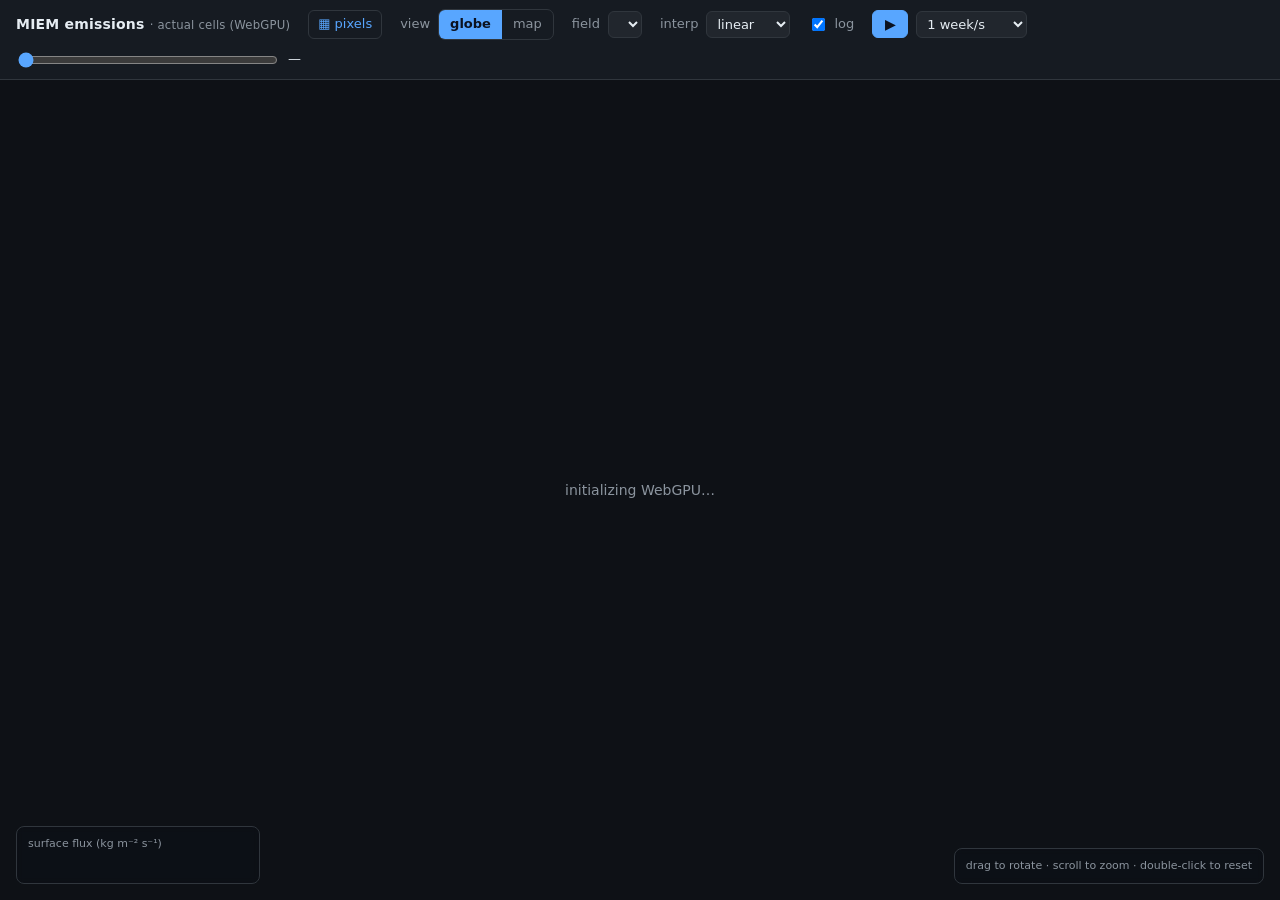
==== viz/cells.html @ 53f6c743 "viz: per-field legend, WebGPU actual-cells renderer (globe + 2D map) Builds on the initial visualize" ====
<!doctype html>
<!--
  Copyright (C) 2026 University Corporation for Atmospheric Research
  SPDX-License-Identifier: Apache-2.0

  MIEM emissions visualizer -- "actual cells" view. A WebGPU renderer for the
  true MPAS Voronoi cells (reconstructed by make_mesh_geometry.py) with a
  projection toggle: a rotatable 3D globe or a 2D equirectangular map. Either way
  the per-cell flux per frame comes from the same real miem::Emissions::Run
  pipeline compiled to WASM (miem_wasm.js); it lands in a GPU storage buffer and
  one WGSL shader pair colors every cell polygon. The point-splat view in
  index.html is unchanged -- this is a second, complementary renderer.

  Needs a WebGPU browser (Chrome/Edge, Safari 18+, recent Firefox). Serve viz/
  over HTTP and open http://localhost:8000/cells.html
-->
<html lang="en">
<head>
  <meta charset="utf-8" />
  <meta name="viewport" content="width=device-width, initial-scale=1" />
  <title>MIEM emissions — actual cells (WebGPU)</title>
  <style>
    :root { --bg:#0e1116; --panel:#161b22; --ink:#e6edf3; --muted:#8b949e; --accent:#58a6ff; --line:#30363d; }
    * { box-sizing: border-box; }
    html, body { margin:0; height:100%; background:var(--bg); color:var(--ink);
      font:13px/1.45 ui-sans-serif, system-ui, -apple-system, Segoe UI, Roboto, sans-serif; }
    #app { display:flex; flex-direction:column; height:100vh; }
    header { display:flex; flex-wrap:wrap; align-items:center; gap:10px 18px;
      padding:9px 16px; background:var(--panel); border-bottom:1px solid var(--line); }
    header h1 { font-size:14px; font-weight:600; margin:0; letter-spacing:.2px; white-space:nowrap; }
    header h1 small { color:var(--muted); font-weight:400; }
    .group { display:flex; align-items:center; gap:8px; }
    .lbl { color:var(--muted); }
    a.viewlink { color:var(--accent); text-decoration:none; border:1px solid var(--line); border-radius:6px; padding:4px 9px; }
    a.viewlink:hover { background:#21262d; }
    .seg { display:inline-flex; border:1px solid var(--line); border-radius:7px; overflow:hidden; }
    .seg button { background:transparent; color:var(--muted); border:0; padding:5px 11px; cursor:pointer; font:inherit; }
    .seg button.on { background:var(--accent); color:#0b1220; font-weight:600; }
    label.chk { color:var(--muted); display:flex; align-items:center; gap:6px; cursor:pointer; }
    button.tbtn { background:#21262d; color:var(--ink); border:1px solid var(--line); border-radius:6px;
      width:30px; height:28px; cursor:pointer; font-size:13px; line-height:1; }
    button.tbtn.play { width:36px; background:var(--accent); color:#0b1220; border-color:var(--accent); font-weight:700; }
    select { background:#21262d; color:var(--ink); border:1px solid var(--line); border-radius:6px; padding:4px 6px; font:inherit; }
    input[type=range] { width:260px; accent-color:var(--accent); vertical-align:middle; }
    .time { min-width:178px; color:var(--ink); font-variant-numeric:tabular-nums; }
    #stage { position:relative; flex:1; min-height:0; }
    canvas#view { position:absolute; inset:0; width:100%; height:100%; display:block; cursor:grab; }
    canvas#view.drag { cursor:grabbing; }
    .panel { position:absolute; background:rgba(13,17,23,.82); border:1px solid var(--line);
      border-radius:8px; padding:9px 11px; backdrop-filter:blur(3px); }
    #legend { left:16px; bottom:16px; }
    #legend .bar { width:220px; height:12px; border-radius:3px; margin:6px 0 4px; }
    #legend .ticks { display:flex; justify-content:space-between; color:var(--muted); font-size:11px; font-variant-numeric:tabular-nums; }
    #legend .cap { color:var(--muted); font-size:11px; }
    #hint { right:16px; bottom:16px; color:var(--muted); font-size:11px; }
    #status { position:absolute; inset:0; display:flex; align-items:center; justify-content:center;
      text-align:center; color:var(--muted); font-size:14px; padding:24px; }
    #status a { color:var(--accent); }
  </style>
</head>
<body>
  <div id="app">
    <header>
      <h1>MIEM emissions <small>· actual cells (WebGPU)</small></h1>
      <a class="viewlink" href="./index.html" title="the equirectangular pixel-splat view">▦ pixels</a>
      <div class="group">
        <span class="lbl">view</span>
        <div class="seg" id="proj">
          <button data-p="0" class="on">globe</button>
          <button data-p="1">map</button>
        </div>
      </div>
      <div class="group">
        <span class="lbl">field</span>
        <select id="field" title="inventory sector or MIEM SpeciesMap output"></select>
      </div>
      <div class="group">
        <span class="lbl">interp</span>
        <select id="mode" title="MIEM TemporalInterpolation mode">
          <option value="0" selected>linear</option>
          <option value="1">nearest</option>
          <option value="2">held</option>
        </select>
      </div>
      <label class="chk"><input type="checkbox" id="log" checked /> log</label>
      <div class="group">
        <button class="tbtn play" id="play" title="play / pause">▶</button>
        <select id="speed" title="playback speed">
          <option value="24">1 day/s</option>
          <option value="168" selected>1 week/s</option>
          <option value="720">~1 month/s</option>
        </select>
      </div>
      <div class="group">
        <input type="range" id="time" min="0" max="0" value="0" step="1" />
        <span class="time" id="timelabel">—</span>
      </div>
    </header>
    <div id="stage">
      <canvas id="view"></canvas>
      <div class="panel" id="legend">
        <div class="cap" id="legcap">surface flux (kg m⁻² s⁻¹)</div>
        <div class="bar" id="legbar"></div>
        <div class="ticks"><span id="legmin"></span><span id="legmax"></span></div>
      </div>
      <div class="panel" id="hint">drag to rotate · scroll to zoom · double-click to reset</div>
      <div id="status">initializing WebGPU…</div>
    </div>
  </div>

  <script type="module">
    import * as zarr from "https://esm.sh/zarrita@0.4.0";
    import createMiem from "./miem_wasm.js";

    const VIRIDIS = [[68,1,84],[72,33,115],[67,62,133],[56,88,140],[45,112,142],[37,133,142],
      [30,155,138],[42,176,127],[82,197,105],[134,213,73],[194,223,35],[253,231,37]];
    const cssGradient = () => "linear-gradient(90deg," +
      VIRIDIS.map((c,i)=>`rgb(${c[0]},${c[1]},${c[2]}) ${(100*i/(VIRIDIS.length-1)).toFixed(0)}%`).join(",") + ")";
    const supers = (n) => String(n).replace(/-/,"⁻").replace(/[0-9]/g, d => "⁰¹²³⁴⁵⁶⁷⁸⁹"[d]);
    const fmtExp = (lv) => { const e = Math.floor(lv); return `${Math.pow(10, lv-e).toFixed(1)}×10${supers(e)}`; };
    const fmtTime = (t) => new Date(t*1000).toISOString().slice(0,13).replace("T"," ") + ":00 UTC";

    const SECTOR_LABELS = {
      awb: "ag. waste burning", ene: "power generation", fef: "fugitives",
      ind: "industry", ref: "refineries/transform", res: "residential",
      com: "commercial", shp: "shipping", swd: "solid waste",
      tnr: "off-road transport", tro: "road transport",
    };
    const sectorCode = (name) => name.includes("_anth_") ? name.split("_anth_").pop() : name.split("_").pop();

    const status = document.getElementById("status");
    const fail = (msg) => { status.style.display = "flex"; status.innerHTML = msg; throw new Error("init"); };

    // ---- tiny column-major mat4 helpers (WebGPU clip: z in [0,1], y up) ------
    const mul = (a, b) => {
      const o = new Float32Array(16);
      for (let c = 0; c < 4; c++) for (let r = 0; r < 4; r++) {
        let s = 0; for (let k = 0; k < 4; k++) s += a[k*4+r] * b[c*4+k];
        o[c*4+r] = s;
      }
      return o;
    };
    const perspective = (fovy, aspect, near, far) => {
      const f = 1/Math.tan(fovy/2), nf = 1/(near-far);
      return new Float32Array([f/aspect,0,0,0, 0,f,0,0, 0,0,far*nf,-1, 0,0,near*far*nf,0]);
    };
    const translate = (x,y,z) => new Float32Array([1,0,0,0, 0,1,0,0, 0,0,1,0, x,y,z,1]);
    const rotX = (a) => { const c=Math.cos(a),s=Math.sin(a); return new Float32Array([1,0,0,0, 0,c,s,0, 0,-s,c,0, 0,0,0,1]); };
    const rotY = (a) => { const c=Math.cos(a),s=Math.sin(a); return new Float32Array([c,0,-s,0, 0,1,0,0, s,0,c,0, 0,0,0,1]); };

    // ---- shaders -------------------------------------------------------------
    // One module: cell triangles (vs/fs) + graticule lines (vsLine/fsLine). The
    // projection (globe vs flat map) is a uniform branch shared by both.
    const WGSL = `
      struct Uniforms {
        mvp : mat4x4<f32>,
        rot : mat4x4<f32>,
        vmin : f32, vmax : f32, useLog : f32, projMode : f32,
        cLon : f32, cLat : f32, zoom : f32, aspect : f32,
      };
      @group(0) @binding(0) var<uniform> U : Uniforms;
      @group(0) @binding(1) var<storage, read> values : array<f32>;
      @group(0) @binding(2) var<uniform> viridis : array<vec4<f32>, 12>;

      fn project(p3 : vec3<f32>, p2 : vec2<f32>, inst : u32, flatZ : f32) -> vec4<f32> {
        if (U.projMode < 0.5) { return U.mvp * vec4<f32>(p3, 1.0); }
        let lon = p2.x + (f32(inst) - 1.0) * 360.0;          // instanced ±360 wrap
        let x = (lon - U.cLon) / 180.0 * U.zoom;
        let y = (p2.y - U.cLat) / 180.0 * U.zoom * U.aspect;
        return vec4<f32>(x, y, flatZ, 1.0);
      }

      struct VSOut {
        @builtin(position) clip : vec4<f32>,
        @location(0) @interpolate(flat) t : f32,
        @location(1) shade : f32,
      };

      @vertex
      fn vs(@location(0) p3 : vec3<f32>, @location(1) cell : u32,
            @location(2) p2 : vec2<f32>, @builtin(instance_index) inst : u32) -> VSOut {
        var out : VSOut;
        out.clip = project(p3, p2, inst, 0.5);
        let v = values[cell];
        var t : f32 = -1.0;
        if (v > 0.0) {
          let s = (log(v) / log(10.0) - U.vmin) / max(U.vmax - U.vmin, 1e-6);
          let lin = v / pow(10.0, U.vmax);
          t = clamp(select(lin, s, U.useLog > 0.5), 0.0, 1.0);
        }
        out.t = t;
        if (U.projMode < 0.5) {
          let n = (U.rot * vec4<f32>(p3, 0.0)).xyz;          // camera-lit globe
          out.shade = clamp(n.z * 0.85 + 0.2, 0.18, 1.0);
        } else { out.shade = 1.0; }
        return out;
      }

      fn ramp(t : f32) -> vec3<f32> {
        let x = clamp(t, 0.0, 1.0) * 11.0;
        let i = i32(floor(x));
        return mix(viridis[i].rgb, viridis[min(i + 1, 11)].rgb, x - floor(x));
      }

      @fragment
      fn fs(in : VSOut) -> @location(0) vec4<f32> {
        var col : vec3<f32>;
        if (in.t < 0.0) { col = vec3<f32>(0.07, 0.12, 0.20); } else { col = ramp(in.t); }
        return vec4<f32>(col * in.shade, 1.0);
      }

      @vertex
      fn vsLine(@location(0) p3 : vec3<f32>, @location(1) p2 : vec2<f32>,
                @builtin(instance_index) inst : u32) -> @builtin(position) vec4<f32> {
        return project(p3, p2, inst, 0.4);                   // graticule slightly in front
      }
      @fragment
      fn fsLine() -> @location(0) vec4<f32> { return vec4<f32>(0.55, 0.66, 0.82, 0.35); }
    `;

    // ---- state ---------------------------------------------------------------
    let device, ctx, format, bgl, layout, pCellsGlobe, pCellsFlat, pLines, bind, depthTex;
    let uBuf, vBuf, viridisBuf, posBuf, xyBuf, cellBuf, idxBuf, idxCount, gp3Buf, gp2Buf, gCount;
    let Module, NC, NT, NSEC, epochs, attrs, vmin, vmax, mode = 0, proj = 0;
    let sectors = [], sectorTotals = [], FIELDS = [], sel = { mask:0, scale:1 };
    let T0, T1, t = 0;
    const uData = new Float32Array(40);        // mvp(16) rot(16) vmin vmax useLog projMode cLon cLat zoom aspect
    const GLOBE0 = { yaw: 2.1, pitch: -0.35, dist: 2.9 };
    const FLAT0 = { lon: 0, lat: 0, zoom: 1 };
    let globe = { ...GLOBE0 }, flat = { ...FLAT0 }, dpr = 1, cw = 0, ch = 0;

    async function initGPU() {
      if (!navigator.gpu) fail('This view needs <b>WebGPU</b>.<br>Open in Chrome/Edge, Safari 18+, or recent Firefox — ' +
        'or use the <a href="./index.html">pixel-splat view</a>, which runs anywhere.');
      const adapter = await navigator.gpu.requestAdapter();
      if (!adapter) fail('No WebGPU adapter. Try the <a href="./index.html">pixel-splat view</a>.');
      device = await adapter.requestDevice();
      const canvas = document.getElementById("view");
      ctx = canvas.getContext("webgpu");
      format = navigator.gpu.getPreferredCanvasFormat();
      ctx.configure({ device, format, alphaMode: "opaque" });
    }

    function mkBuf(arr, usage) {
      const b = device.createBuffer({ size: arr.byteLength, usage: usage | GPUBufferUsage.COPY_DST });
      device.queue.writeBuffer(b, 0, arr);
      return b;
    }

    function buildGraticule() {
      const p3 = [], p2 = [], R = 1.004, D2R = Math.PI/180;
      const seg = (lo1,la1,lo2,la2) => {
        for (const [lo,la] of [[lo1,la1],[lo2,la2]]) {
          const cl = Math.cos(la*D2R);
          p3.push(R*cl*Math.cos(lo*D2R), R*cl*Math.sin(lo*D2R), R*Math.sin(la*D2R));
          p2.push(lo, la);
        }
      };
      for (let lo=-180; lo<180; lo+=30) for (let la=-88; la<88; la+=2) seg(lo,la,lo,la+2);   // meridians
      for (let la=-60; la<=60; la+=30) for (let lo=-180; lo<180; lo+=2) seg(lo,la,lo+2,la);  // parallels
      return { p3: new Float32Array(p3), p2: new Float32Array(p2), n: p2.length/2 };
    }

    async function loadData() {
      const gstore = new zarr.FetchStore(new URL("./data/mesh_geometry.zarr", location.href));
      const G = await zarr.open(gstore, { kind: "group" });
      const garr = (n) => zarr.open(G.resolve(n), { kind: "array" }).then(a => zarr.get(a));
      posBuf  = mkBuf((await garr("positions")).data,    GPUBufferUsage.VERTEX);
      xyBuf   = mkBuf((await garr("positions_xy")).data, GPUBufferUsage.VERTEX);
      cellBuf = mkBuf((await garr("cell_index")).data,   GPUBufferUsage.VERTEX);
      const indices = (await garr("indices")).data;
      idxBuf  = mkBuf(indices, GPUBufferUsage.INDEX);
      idxCount = indices.length;

      const grat = buildGraticule();
      gp3Buf = mkBuf(grat.p3, GPUBufferUsage.VERTEX);
      gp2Buf = mkBuf(grat.p2, GPUBufferUsage.VERTEX);
      gCount = grat.n;

      const estore = new zarr.FetchStore(new URL("./data/emissions.zarr", location.href));
      const E = await zarr.open(estore, { kind: "group" });
      attrs = E.attrs;
      NC = attrs.n_cells; NT = attrs.n_time; NSEC = attrs.n_sectors;
      vmin = attrs.log_vmin; vmax = attrs.log_vmax;
      sectors = attrs.sectors; sectorTotals = attrs.sector_totals;
      const earr = (n) => zarr.open(E.resolve(n), { kind: "array" }).then(a => zarr.get(a));
      epochs = Array.from((await earr("epochs")).data);
      const ss = (await earr("sector_slices")).data;

      Module = await createMiem();
      const epPtr = Module._malloc(NT * 8);
      Module.HEAPF64.set(Float64Array.from(epochs), epPtr / 8);
      Module._miem_load_times(NC, NT, NSEC, epPtr);
      Module._free(epPtr);
      const per = NT * NC;
      for (let i = 0; i < NSEC; i++) {
        const ptr = Module._malloc(per * 8);
        Module.HEAPF64.set(Float64Array.from(ss.subarray(i * per, (i + 1) * per)), ptr / 8);
        Module._miem_load_sector(i, ptr);
        Module._free(ptr);
      }

      const allMask = (1 << NSEC) - 1, MS = attrs.mech_species;
      FIELDS = [
        { label: `${MS} — Σ all sectors (MIEM aggregate)`, mask: allMask, scale: 1 },
        { label: `${MS} hydrophobic — split 0.8·Σ`, mask: allMask, scale: 0.8 },
        { label: `${MS} hydrophilic — split 0.2·Σ`, mask: allMask, scale: 0.2 },
        ...sectors.map((s, i) => {
          const code = sectorCode(s);
          return { label: `sector: ${SECTOR_LABELS[code] || code} (${code})`, mask: 1 << i, scale: 1 };
        }),
      ];
      document.getElementById("field").innerHTML =
        FIELDS.map((f, i) => `<option value="${i}">${f.label}</option>`).join("");
      sel = FIELDS[0];
      Module._miem_build(mode, sel.mask, sel.scale);

      vBuf = device.createBuffer({ size: NC * 4, usage: GPUBufferUsage.STORAGE | GPUBufferUsage.COPY_DST });

      T0 = epochs[0]; T1 = epochs[NT - 1]; t = T0;
      document.getElementById("time").max = Math.round((T1 - T0) / 3600);
      document.getElementById("legbar").style.background = cssGradient();
    }

    function buildPipelines() {
      const mod = device.createShaderModule({ code: WGSL });
      bgl = device.createBindGroupLayout({ entries: [
        { binding: 0, visibility: GPUShaderStage.VERTEX | GPUShaderStage.FRAGMENT, buffer: { type: "uniform" } },
        { binding: 1, visibility: GPUShaderStage.VERTEX, buffer: { type: "read-only-storage" } },
        { binding: 2, visibility: GPUShaderStage.FRAGMENT, buffer: { type: "uniform" } },
      ]});
      layout = device.createPipelineLayout({ bindGroupLayouts: [bgl] });

      const cellBuffers = [
        { arrayStride: 12, attributes: [{ shaderLocation: 0, offset: 0, format: "float32x3" }] },
        { arrayStride: 4,  attributes: [{ shaderLocation: 1, offset: 0, format: "uint32" }] },
        { arrayStride: 8,  attributes: [{ shaderLocation: 2, offset: 0, format: "float32x2" }] },
      ];
      const cellPipe = (depth) => device.createRenderPipeline({
        layout,
        vertex: { module: mod, entryPoint: "vs", buffers: cellBuffers },
        fragment: { module: mod, entryPoint: "fs", targets: [{ format }] },
        primitive: { topology: "triangle-list", cullMode: "none" },
        depthStencil: { format: "depth24plus", ...depth },
      });
      pCellsGlobe = cellPipe({ depthWriteEnabled: true,  depthCompare: "less" });
      pCellsFlat  = cellPipe({ depthWriteEnabled: false, depthCompare: "always" });

      pLines = device.createRenderPipeline({
        layout,
        vertex: { module: mod, entryPoint: "vsLine", buffers: [
          { arrayStride: 12, attributes: [{ shaderLocation: 0, offset: 0, format: "float32x3" }] },
          { arrayStride: 8,  attributes: [{ shaderLocation: 1, offset: 0, format: "float32x2" }] },
        ]},
        fragment: { module: mod, entryPoint: "fsLine", targets: [{ format, blend: {
          color: { srcFactor: "src-alpha", dstFactor: "one-minus-src-alpha", operation: "add" },
          alpha: { srcFactor: "one", dstFactor: "one-minus-src-alpha", operation: "add" } } }] },
        primitive: { topology: "line-list" },
        depthStencil: { format: "depth24plus", depthWriteEnabled: false, depthCompare: "less" },
      });

      uBuf = device.createBuffer({ size: uData.byteLength, usage: GPUBufferUsage.UNIFORM | GPUBufferUsage.COPY_DST });
      const vir = new Float32Array(12 * 4);
      VIRIDIS.forEach((c, i) => { vir[i*4]=c[0]/255; vir[i*4+1]=c[1]/255; vir[i*4+2]=c[2]/255; vir[i*4+3]=1; });
      viridisBuf = device.createBuffer({ size: vir.byteLength, usage: GPUBufferUsage.UNIFORM | GPUBufferUsage.COPY_DST });
      device.queue.writeBuffer(viridisBuf, 0, vir);

      bind = device.createBindGroup({ layout: bgl, entries: [
        { binding: 0, resource: { buffer: uBuf } },
        { binding: 1, resource: { buffer: vBuf } },
        { binding: 2, resource: { buffer: viridisBuf } },
      ]});
    }

    function pushValues() {
      const ptr = Module._miem_run_at(t);
      device.queue.writeBuffer(vBuf, 0, Float32Array.from(Module.HEAPF64.subarray(ptr / 8, ptr / 8 + NC)));
    }

    function updateUniforms() {
      const aspect = cw / Math.max(1, ch);
      const rot = mul(rotY(globe.yaw), rotX(globe.pitch));
      const mvp = mul(perspective(0.8, aspect, 0.02, 20), mul(translate(0, 0, -globe.dist), rot));
      uData.set(mvp, 0); uData.set(rot, 16);
      uData[32] = vmin; uData[33] = vmax;
      uData[34] = document.getElementById("log").checked ? 1 : 0;
      uData[35] = proj;
      uData[36] = flat.lon; uData[37] = flat.lat; uData[38] = flat.zoom; uData[39] = aspect;
      device.queue.writeBuffer(uBuf, 0, uData);
    }

    function render() {
      const w = Math.max(1, Math.round(cw*dpr)), h = Math.max(1, Math.round(ch*dpr));
      if (!depthTex || depthTex.width !== w || depthTex.height !== h) {
        depthTex?.destroy();
        depthTex = device.createTexture({ size: [w, h], format: "depth24plus", usage: GPUTextureUsage.RENDER_ATTACHMENT });
      }
      updateUniforms();
      const inst = proj === 1 ? 3 : 1;                       // ±360 wrap copies on the flat map
      const enc = device.createCommandEncoder();
      const pass = enc.beginRenderPass({
        colorAttachments: [{ view: ctx.getCurrentTexture().createView(),
          clearValue: { r:0.055, g:0.067, b:0.086, a:1 }, loadOp: "clear", storeOp: "store" }],
        depthStencilAttachment: { view: depthTex.createView(),
          depthClearValue: 1.0, depthLoadOp: "clear", depthStoreOp: "store" },
      });
      pass.setBindGroup(0, bind);
      pass.setPipeline(proj === 1 ? pCellsFlat : pCellsGlobe);
      pass.setVertexBuffer(0, posBuf); pass.setVertexBuffer(1, cellBuf); pass.setVertexBuffer(2, xyBuf);
      pass.setIndexBuffer(idxBuf, "uint32");
      pass.drawIndexed(idxCount, inst);
      pass.setPipeline(pLines);
      pass.setVertexBuffer(0, gp3Buf); pass.setVertexBuffer(1, gp2Buf);
      pass.draw(gCount, inst);
      pass.end();
      device.queue.submit([enc.finish()]);
    }

    function computeFieldRange() {
      const logs = [];
      for (let k = 0; k < NT; k++) {
        const ptr = Module._miem_run_at(epochs[k]);
        const row = Module.HEAPF64.subarray(ptr / 8, ptr / 8 + NC);
        for (let i = 0; i < NC; i++) { const v = row[i]; if (v > 0) logs.push(Math.log10(v)); }
      }
      if (!logs.length) { vmin = -16; vmax = -11; } else {
        logs.sort((a, b) => a - b);
        const pct = (p) => logs[Math.min(logs.length-1, Math.max(0, Math.round(p/100*(logs.length-1))))];
        vmax = pct(99.5); vmin = Math.max(pct(10), vmax - 6);
      }
      document.getElementById("legmin").textContent = fmtExp(vmin);
      document.getElementById("legmax").textContent = fmtExp(vmax);
    }

    function setTime(newT, fromSlider) {
      t = Math.min(T1, Math.max(T0, newT));
      if (!fromSlider) document.getElementById("time").value = Math.round((t - T0) / 3600);
      document.getElementById("timelabel").textContent = fmtTime(t);
      pushValues(); render();
    }

    // ---- transport -----------------------------------------------------------
    let playing = false, lastTs = 0, hoursPerSec = 168;
    const playBtn = document.getElementById("play");
    function frame(ts) {
      if (!playing) return;
      if (lastTs) { let nt = t + hoursPerSec * 3600 * (ts - lastTs) / 1000; if (nt >= T1) nt = T0; setTime(nt); }
      lastTs = ts; requestAnimationFrame(frame);
    }
    function setPlaying(on) { playing = on; lastTs = 0; playBtn.textContent = on ? "⏸" : "▶"; if (on) requestAnimationFrame(frame); }
    playBtn.onclick = () => setPlaying(!playing);
    document.getElementById("speed").onchange = (e) => { hoursPerSec = +e.target.value; };
    document.getElementById("time").addEventListener("input", (e) => { setPlaying(false); setTime(T0 + (+e.target.value)*3600, true); });
    document.getElementById("log").addEventListener("change", render);
    document.getElementById("mode").addEventListener("change", (e) => {
      mode = +e.target.value; Module._miem_build(mode, sel.mask, sel.scale); pushValues(); render();
    });
    document.getElementById("field").addEventListener("change", (e) => {
      sel = FIELDS[+e.target.value]; Module._miem_build(mode, sel.mask, sel.scale);
      computeFieldRange(); pushValues(); render();
    });
    document.getElementById("proj").addEventListener("click", (e) => {
      const b = e.target.closest("button"); if (!b) return;
      proj = +b.dataset.p;
      [...e.currentTarget.children].forEach(x => x.classList.toggle("on", x === b));
      document.getElementById("hint").textContent = proj === 1
        ? "drag to pan · scroll to zoom · double-click to reset"
        : "drag to rotate · scroll to zoom · double-click to reset";
      render();
    });

    // ---- navigation (globe: orbit; map: pan) --------------------------------
    const canvas = document.getElementById("view");
    function resize() {
      dpr = window.devicePixelRatio || 1;
      const r = canvas.getBoundingClientRect(); cw = r.width; ch = r.height;
      canvas.width = Math.max(1, Math.round(cw*dpr)); canvas.height = Math.max(1, Math.round(ch*dpr));
      render();
    }
    let dragging = false, lastX = 0, lastY = 0;
    canvas.addEventListener("mousedown", (e) => { dragging = true; lastX = e.clientX; lastY = e.clientY; canvas.classList.add("drag"); });
    window.addEventListener("mouseup", () => { dragging = false; canvas.classList.remove("drag"); });
    window.addEventListener("mousemove", (e) => {
      if (!dragging) return;
      const dx = e.clientX - lastX, dy = e.clientY - lastY;
      if (proj === 1) {
        const degPerPx = 360 / (flat.zoom * Math.max(1, cw));   // calmer when zoomed in
        flat.lon -= dx * degPerPx;
        flat.lat = Math.max(-90, Math.min(90, flat.lat + dy * degPerPx));
      } else {
        const k = 0.0006 * globe.dist;                          // rotation eases with zoom
        globe.yaw += dx * k;
        globe.pitch = Math.max(-1.5, Math.min(1.5, globe.pitch + dy * k));
      }
      lastX = e.clientX; lastY = e.clientY; render();
    });
    canvas.addEventListener("wheel", (e) => {
      e.preventDefault();
      if (proj === 1) flat.zoom = Math.min(60, Math.max(0.4, flat.zoom * Math.exp(-e.deltaY * 0.0015)));
      else globe.dist = Math.min(12, Math.max(1.08, globe.dist * Math.exp(e.deltaY * 0.0012)));
      render();
    }, { passive: false });
    canvas.addEventListener("dblclick", () => {
      if (proj === 1) flat = { ...FLAT0 }; else globe = { ...GLOBE0 };
      render();
    });
    window.addEventListener("resize", resize);

    // ---- boot ----------------------------------------------------------------
    (async () => {
      try {
        await initGPU();
        await loadData();
        buildPipelines();
        computeFieldRange();
        status.style.display = "none";
        resize();
        setTime(T0);
      } catch (err) {
        if (status.style.display !== "flex") { status.style.display = "flex"; status.textContent = "failed to load: " + err.message; }
        console.error(err);
      }
    })();
  </script>
</body>
</html>
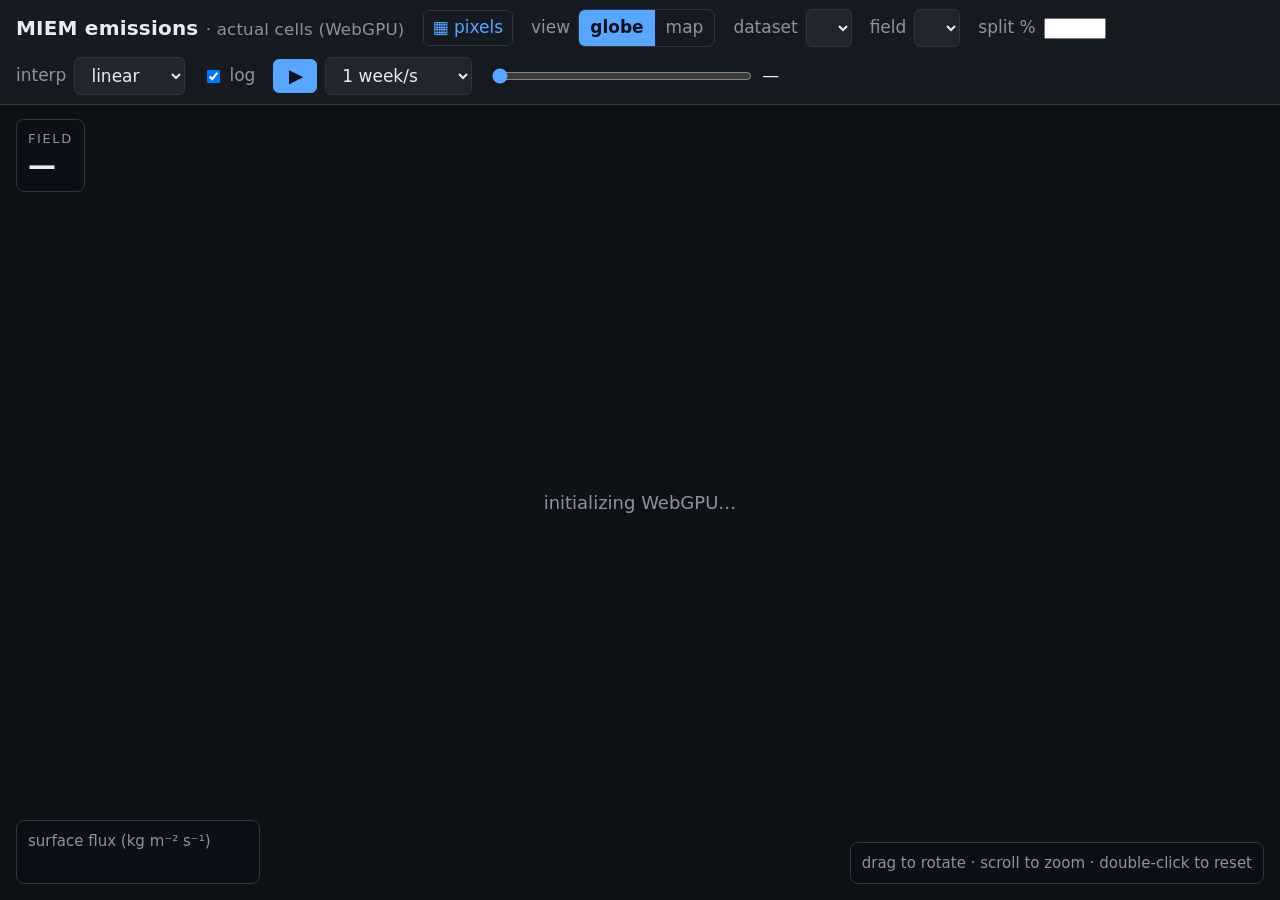
==== commit 00c10eed: "viz: multi-dataset switcher, MW-aware split, static legend, cell land tint Front-end (index.html Can" ====
--- a/viz/cells.html
+++ b/viz/cells.html
@@ -23,11 +23,11 @@
     :root { --bg:#0e1116; --panel:#161b22; --ink:#e6edf3; --muted:#8b949e; --accent:#58a6ff; --line:#30363d; }
     * { box-sizing: border-box; }
     html, body { margin:0; height:100%; background:var(--bg); color:var(--ink);
-      font:13px/1.45 ui-sans-serif, system-ui, -apple-system, Segoe UI, Roboto, sans-serif; }
+      font:17px/1.5 ui-sans-serif, system-ui, -apple-system, Segoe UI, Roboto, sans-serif; }
     #app { display:flex; flex-direction:column; height:100vh; }
     header { display:flex; flex-wrap:wrap; align-items:center; gap:10px 18px;
       padding:9px 16px; background:var(--panel); border-bottom:1px solid var(--line); }
-    header h1 { font-size:14px; font-weight:600; margin:0; letter-spacing:.2px; white-space:nowrap; }
+    header h1 { font-size:20px; font-weight:600; margin:0; letter-spacing:.2px; white-space:nowrap; }
     header h1 small { color:var(--muted); font-weight:400; }
     .group { display:flex; align-items:center; gap:8px; }
     .lbl { color:var(--muted); }
@@ -38,9 +38,9 @@
     .seg button.on { background:var(--accent); color:#0b1220; font-weight:600; }
     label.chk { color:var(--muted); display:flex; align-items:center; gap:6px; cursor:pointer; }
     button.tbtn { background:#21262d; color:var(--ink); border:1px solid var(--line); border-radius:6px;
-      width:30px; height:28px; cursor:pointer; font-size:13px; line-height:1; }
-    button.tbtn.play { width:36px; background:var(--accent); color:#0b1220; border-color:var(--accent); font-weight:700; }
-    select { background:#21262d; color:var(--ink); border:1px solid var(--line); border-radius:6px; padding:4px 6px; font:inherit; }
+      width:38px; height:34px; cursor:pointer; font-size:17px; line-height:1; }
+    button.tbtn.play { width:44px; background:var(--accent); color:#0b1220; border-color:var(--accent); font-weight:700; }
+    select { background:#21262d; color:var(--ink); border:1px solid var(--line); border-radius:6px; padding:7px 12px; font:inherit; }
     input[type=range] { width:260px; accent-color:var(--accent); vertical-align:middle; }
     .time { min-width:178px; color:var(--ink); font-variant-numeric:tabular-nums; }
     #stage { position:relative; flex:1; min-height:0; }
@@ -50,12 +50,17 @@
       border-radius:8px; padding:9px 11px; backdrop-filter:blur(3px); }
     #legend { left:16px; bottom:16px; }
     #legend .bar { width:220px; height:12px; border-radius:3px; margin:6px 0 4px; }
-    #legend .ticks { display:flex; justify-content:space-between; color:var(--muted); font-size:11px; font-variant-numeric:tabular-nums; }
-    #legend .cap { color:var(--muted); font-size:11px; }
-    #hint { right:16px; bottom:16px; color:var(--muted); font-size:11px; }
+    #legend .ticks { display:flex; justify-content:space-between; color:var(--muted); font-size:15px; font-variant-numeric:tabular-nums; }
+    #legend .cap { color:var(--muted); font-size:15px; }
+    #hint { right:16px; bottom:16px; color:var(--muted); font-size:15px; }
     #status { position:absolute; inset:0; display:flex; align-items:center; justify-content:center;
-      text-align:center; color:var(--muted); font-size:14px; padding:24px; }
+      text-align:center; color:var(--muted); font-size:18px; padding:24px; }
     #status a { color:var(--accent); }
+    /* Field title overlay: shows the currently selected field on the map itself,
+       so it stays visible in screen-shares (native <select> popups aren't captured). */
+    #fieldtitle { left:16px; top:14px; max-width:min(60vw,760px); }
+    #fieldtitle .eyebrow { color:var(--muted); font-size:13px; text-transform:uppercase; letter-spacing:1.6px; }
+    #fieldtitle .name { color:var(--ink); font-size:28px; font-weight:600; line-height:1.2; }
   </style>
 </head>
 <body>
@@ -71,8 +76,17 @@
         </div>
       </div>
       <div class="group">
+        <span class="lbl">dataset</span>
+        <select id="dataset" title="emissions inventory"></select>
+      </div>
+      <div class="group">
         <span class="lbl">field</span>
         <select id="field" title="inventory sector or MIEM SpeciesMap output"></select>
+      </div>
+      <div class="group" id="splitgrp" title="SpeciesMap split — a molar fraction, converted to a mass factor by molecular weight">
+        <span class="lbl" id="splitlbl">split %</span>
+        <input type="number" id="splitval" min="0" max="100" step="1" style="width:62px" />
+        <span class="lbl" id="splitout"></span>
       </div>
       <div class="group">
         <span class="lbl">interp</span>
@@ -98,6 +112,7 @@
     </header>
     <div id="stage">
       <canvas id="view"></canvas>
+      <div class="panel" id="fieldtitle"><div class="eyebrow">field</div><div class="name" id="fieldname">—</div></div>
       <div class="panel" id="legend">
         <div class="cap" id="legcap">surface flux (kg m⁻² s⁻¹)</div>
         <div class="bar" id="legbar"></div>
@@ -161,6 +176,7 @@
       @group(0) @binding(0) var<uniform> U : Uniforms;
       @group(0) @binding(1) var<storage, read> values : array<f32>;
       @group(0) @binding(2) var<uniform> viridis : array<vec4<f32>, 12>;
+      @group(0) @binding(3) var<storage, read> land : array<u32>;
 
       fn project(p3 : vec3<f32>, p2 : vec2<f32>, inst : u32, flatZ : f32) -> vec4<f32> {
         if (U.projMode < 0.5) { return U.mvp * vec4<f32>(p3, 1.0); }
@@ -174,6 +190,7 @@
         @builtin(position) clip : vec4<f32>,
         @location(0) @interpolate(flat) t : f32,
         @location(1) shade : f32,
+        @location(2) @interpolate(flat) isLand : f32,
       };
 
       @vertex
@@ -189,6 +206,7 @@
           t = clamp(select(lin, s, U.useLog > 0.5), 0.0, 1.0);
         }
         out.t = t;
+        out.isLand = f32(land[cell]);                        // tint empty land cells
         if (U.projMode < 0.5) {
           let n = (U.rot * vec4<f32>(p3, 0.0)).xyz;          // camera-lit globe
           out.shade = clamp(n.z * 0.85 + 0.2, 0.18, 1.0);
@@ -205,7 +223,11 @@
       @fragment
       fn fs(in : VSOut) -> @location(0) vec4<f32> {
         var col : vec3<f32>;
-        if (in.t < 0.0) { col = vec3<f32>(0.07, 0.12, 0.20); } else { col = ramp(in.t); }
+        if (in.t < 0.0) {                                    // no emission: base map
+          let ocean = vec3<f32>(0.07, 0.12, 0.20);
+          let landc = vec3<f32>(0.11, 0.18, 0.27);           // slightly lighter, like the pixel view
+          col = select(ocean, landc, in.isLand > 0.5);
+        } else { col = ramp(in.t); }
         return vec4<f32>(col * in.shade, 1.0);
       }
 
@@ -216,14 +238,18 @@
       }
       @fragment
       fn fsLine() -> @location(0) vec4<f32> { return vec4<f32>(0.55, 0.66, 0.82, 0.35); }
+      @fragment
+      fn fsCoast() -> @location(0) vec4<f32> { return vec4<f32>(0.80, 0.85, 0.92, 0.85); }
     `;
 
     // ---- state ---------------------------------------------------------------
-    let device, ctx, format, bgl, layout, pCellsGlobe, pCellsFlat, pLines, bind, depthTex;
+    let device, ctx, format, bgl, layout, pCellsGlobe, pCellsFlat, pLines, pCoast, bind, depthTex;
     let uBuf, vBuf, viridisBuf, posBuf, xyBuf, cellBuf, idxBuf, idxCount, gp3Buf, gp2Buf, gCount;
+    let cp3Buf, cp2Buf, cCount = 0, landBuf, landData = null;
     let Module, NC, NT, NSEC, epochs, attrs, vmin, vmax, mode = 0, proj = 0;
     let sectors = [], sectorTotals = [], FIELDS = [], sel = { mask:0, scale:1 };
     let T0, T1, t = 0;
+    let baseVmin = -16, baseVmax = -11;   // fixed Σ-all reference range shared by the aggregate/split fields
     const uData = new Float32Array(40);        // mvp(16) rot(16) vmin vmax useLog projMode cLon cLat zoom aspect
     const GLOBE0 = { yaw: 2.1, pitch: -0.35, dist: 2.9 };
     const FLAT0 = { lon: 0, lat: 0, zoom: 1 };
@@ -261,7 +287,75 @@
       return { p3: new Float32Array(p3), p2: new Float32Array(p2), n: p2.length/2 };
     }
 
-    async function loadData() {
+    // Coastline line segments from the GeoJSON index.html already uses. Same
+    // line pipeline; segments that jump >180° in longitude cross the antimeridian
+    // and are dropped (the ±360° instanced copies still show the wrapped side).
+    function buildCoastline(gj) {
+      const p3 = [], p2 = [], R = 1.004, D2R = Math.PI/180;
+      const pt = (lo, la) => {
+        const cl = Math.cos(la*D2R);
+        p3.push(R*cl*Math.cos(lo*D2R), R*cl*Math.sin(lo*D2R), R*Math.sin(la*D2R));
+        p2.push(lo, la);
+      };
+      const ring = (r) => {
+        for (let i = 0; i + 1 < r.length; i++) {
+          const a = r[i], b = r[i+1];
+          if (Math.abs(b[0] - a[0]) > 180) continue;     // skip antimeridian crossing
+          pt(a[0], a[1]); pt(b[0], b[1]);
+        }
+      };
+      for (const f of gj.features || []) {
+        const g = f.geometry; if (!g) continue;
+        const polys = g.type === "Polygon" ? [g.coordinates] : g.type === "MultiPolygon" ? g.coordinates : [];
+        for (const poly of polys) for (const r of poly) ring(r);
+      }
+      return { p3: new Float32Array(p3), p2: new Float32Array(p2), n: p2.length/2 };
+    }
+
+    // --- datasets + MW-aware SpeciesMap split (same convention as index.html) ----
+    // A molar fraction becomes a SpeciesMap mass factor via each branch's MW: NOx
+    // is reported as NO2-equivalent mass, so NO is rescaled by MW_NO/MW_NO2. BC's
+    // two bins are the same species (mw ratio 1) -> a pure mass split.
+    const MW = { NO: 30.006, NO2: 46.006 };
+    const DATASETS = {
+      bc:  { label: "BC · CAMS-GLOB-ANT 2012", store: "./data/emissions.zarr",
+             split: { basisMW: 1, a: { name: "BC hydrophobic", mw: 1 }, b: { name: "BC hydrophilic", mw: 1 }, defFracA: 0.8, ctrl: "hydrophobic %" } },
+      nox: { label: "NOₓ · 2024 (NO/NO₂)", store: "./data/nox/emissions.zarr",
+             split: { basisMW: MW.NO2, a: { name: "NO", mw: MW.NO }, b: { name: "NO₂", mw: MW.NO2 }, defFracA: 0.9, ctrl: "NO mol %" } },
+    };
+    let dsKey = "bc", fracA = DATASETS.bc.split.defFracA;
+    const massFactors = () => {
+      const sp = DATASETS[dsKey].split;
+      return { a: fracA * sp.a.mw / sp.basisMW, b: (1 - fracA) * sp.b.mw / sp.basisMW };
+    };
+    function buildFields() {
+      const sp = DATASETS[dsKey].split, allMask = (1 << NSEC) - 1, MS = attrs.mech_species;
+      const f = massFactors(), pa = Math.round(fracA * 100);
+      FIELDS = [
+        { label: `${MS} — Σ all sectors (MIEM aggregate)`, mask: allMask, scale: 1 },
+        { label: `${sp.a.name} — ${pa}% → ${f.a.toFixed(2)}·Σ`, mask: allMask, scale: f.a },
+        { label: `${sp.b.name} — ${100 - pa}% → ${f.b.toFixed(2)}·Σ`, mask: allMask, scale: f.b },
+        ...sectors.map((s, i) => {
+          const code = sectorCode(s);
+          return { label: `sector: ${SECTOR_LABELS[code] || code} (${code})`, mask: 1 << i, scale: 1 };
+        }),
+      ];
+    }
+    function refreshFieldMenu(idx) {
+      const fieldSel = document.getElementById("field");
+      fieldSel.innerHTML = FIELDS.map((ff, i) => `<option value="${i}">${ff.label}</option>`).join("");
+      fieldSel.value = String(idx);
+    }
+    function syncSplitUI() {
+      const sp = DATASETS[dsKey].split, f = massFactors();
+      document.getElementById("splitlbl").textContent = sp.ctrl;
+      document.getElementById("splitval").value = String(Math.round(fracA * 100));
+      document.getElementById("splitout").textContent =
+        `→ ${sp.a.name} ${f.a.toFixed(2)}·Σ + ${sp.b.name} ${f.b.toFixed(2)}·Σ (mass)`;
+    }
+
+    // Geometry (the MPAS cells, graticule, coastline) is mesh-only and loads once.
+    async function loadGeometry() {
       const gstore = new zarr.FetchStore(new URL("./data/mesh_geometry.zarr", location.href));
       const G = await zarr.open(gstore, { kind: "group" });
       const garr = (n) => zarr.open(G.resolve(n), { kind: "array" }).then(a => zarr.get(a));
@@ -271,23 +365,38 @@
       const indices = (await garr("indices")).data;
       idxBuf  = mkBuf(indices, GPUBufferUsage.INDEX);
       idxCount = indices.length;
+      try { landData = (await garr("land_mask")).data; } catch (_) { /* pre-land store: all ocean */ }
 
       const grat = buildGraticule();
       gp3Buf = mkBuf(grat.p3, GPUBufferUsage.VERTEX);
       gp2Buf = mkBuf(grat.p2, GPUBufferUsage.VERTEX);
       gCount = grat.n;
 
-      const estore = new zarr.FetchStore(new URL("./data/emissions.zarr", location.href));
+      try {                                              // coastline overlay (optional)
+        const gj = await (await fetch(new URL("./data/land.geojson", location.href))).json();
+        const coast = buildCoastline(gj);
+        if (coast.n) {
+          cp3Buf = mkBuf(coast.p3, GPUBufferUsage.VERTEX);
+          cp2Buf = mkBuf(coast.p2, GPUBufferUsage.VERTEX);
+          cCount = coast.n;
+        }
+      } catch (_) { /* coastline optional */ }
+    }
+
+    // Emissions + WASM, re-runnable on dataset switch (geometry/GPU buffers persist).
+    async function loadDataset(key) {
+      dsKey = key; fracA = DATASETS[key].split.defFracA;
+      status.style.display = "flex"; status.textContent = "loading store + WASM…";
+      const estore = new zarr.FetchStore(new URL(DATASETS[key].store, location.href));
       const E = await zarr.open(estore, { kind: "group" });
       attrs = E.attrs;
       NC = attrs.n_cells; NT = attrs.n_time; NSEC = attrs.n_sectors;
-      vmin = attrs.log_vmin; vmax = attrs.log_vmax;
       sectors = attrs.sectors; sectorTotals = attrs.sector_totals;
       const earr = (n) => zarr.open(E.resolve(n), { kind: "array" }).then(a => zarr.get(a));
       epochs = Array.from((await earr("epochs")).data);
       const ss = (await earr("sector_slices")).data;
 
-      Module = await createMiem();
+      if (!Module) Module = await createMiem();                     // create once; reuse across datasets
       const epPtr = Module._malloc(NT * 8);
       Module.HEAPF64.set(Float64Array.from(epochs), epPtr / 8);
       Module._miem_load_times(NC, NT, NSEC, epPtr);
@@ -300,26 +409,22 @@
         Module._free(ptr);
       }
 
-      const allMask = (1 << NSEC) - 1, MS = attrs.mech_species;
-      FIELDS = [
-        { label: `${MS} — Σ all sectors (MIEM aggregate)`, mask: allMask, scale: 1 },
-        { label: `${MS} hydrophobic — split 0.8·Σ`, mask: allMask, scale: 0.8 },
-        { label: `${MS} hydrophilic — split 0.2·Σ`, mask: allMask, scale: 0.2 },
-        ...sectors.map((s, i) => {
-          const code = sectorCode(s);
-          return { label: `sector: ${SECTOR_LABELS[code] || code} (${code})`, mask: 1 << i, scale: 1 };
-        }),
-      ];
-      document.getElementById("field").innerHTML =
-        FIELDS.map((f, i) => `<option value="${i}">${f.label}</option>`).join("");
+      if (!vBuf) vBuf = device.createBuffer({ size: NC * 4, usage: GPUBufferUsage.STORAGE | GPUBufferUsage.COPY_DST });
+      if (!landBuf) landBuf = mkBuf(landData ?? new Uint32Array(NC), GPUBufferUsage.STORAGE);   // static per-cell land bit
+
+      syncSplitUI();
+      buildFields();
+      refreshFieldMenu(0);
       sel = FIELDS[0];
+      setFieldTitle();
       Module._miem_build(mode, sel.mask, sel.scale);
-
-      vBuf = device.createBuffer({ size: NC * 4, usage: GPUBufferUsage.STORAGE | GPUBufferUsage.COPY_DST });
+      computeFieldRange();                             // range the Σ-all aggregate...
+      baseVmin = vmin; baseVmax = vmax;               // ...and lock it as the shared reference
 
       T0 = epochs[0]; T1 = epochs[NT - 1]; t = T0;
       document.getElementById("time").max = Math.round((T1 - T0) / 3600);
       document.getElementById("legbar").style.background = cssGradient();
+      status.style.display = "none";
     }
 
     function buildPipelines() {
@@ -328,6 +433,7 @@
         { binding: 0, visibility: GPUShaderStage.VERTEX | GPUShaderStage.FRAGMENT, buffer: { type: "uniform" } },
         { binding: 1, visibility: GPUShaderStage.VERTEX, buffer: { type: "read-only-storage" } },
         { binding: 2, visibility: GPUShaderStage.FRAGMENT, buffer: { type: "uniform" } },
+        { binding: 3, visibility: GPUShaderStage.VERTEX, buffer: { type: "read-only-storage" } },
       ]});
       layout = device.createPipelineLayout({ bindGroupLayouts: [bgl] });
 
@@ -346,18 +452,20 @@
       pCellsGlobe = cellPipe({ depthWriteEnabled: true,  depthCompare: "less" });
       pCellsFlat  = cellPipe({ depthWriteEnabled: false, depthCompare: "always" });
 
-      pLines = device.createRenderPipeline({
+      const linePipe = (entry) => device.createRenderPipeline({
         layout,
         vertex: { module: mod, entryPoint: "vsLine", buffers: [
           { arrayStride: 12, attributes: [{ shaderLocation: 0, offset: 0, format: "float32x3" }] },
           { arrayStride: 8,  attributes: [{ shaderLocation: 1, offset: 0, format: "float32x2" }] },
         ]},
-        fragment: { module: mod, entryPoint: "fsLine", targets: [{ format, blend: {
+        fragment: { module: mod, entryPoint: entry, targets: [{ format, blend: {
           color: { srcFactor: "src-alpha", dstFactor: "one-minus-src-alpha", operation: "add" },
           alpha: { srcFactor: "one", dstFactor: "one-minus-src-alpha", operation: "add" } } }] },
         primitive: { topology: "line-list" },
         depthStencil: { format: "depth24plus", depthWriteEnabled: false, depthCompare: "less" },
       });
+      pLines = linePipe("fsLine");
+      pCoast = linePipe("fsCoast");
 
       uBuf = device.createBuffer({ size: uData.byteLength, usage: GPUBufferUsage.UNIFORM | GPUBufferUsage.COPY_DST });
       const vir = new Float32Array(12 * 4);
@@ -369,6 +477,7 @@
         { binding: 0, resource: { buffer: uBuf } },
         { binding: 1, resource: { buffer: vBuf } },
         { binding: 2, resource: { buffer: viridisBuf } },
+        { binding: 3, resource: { buffer: landBuf } },
       ]});
     }
 
@@ -412,6 +521,11 @@
       pass.setPipeline(pLines);
       pass.setVertexBuffer(0, gp3Buf); pass.setVertexBuffer(1, gp2Buf);
       pass.draw(gCount, inst);
+      if (cCount) {
+        pass.setPipeline(pCoast);
+        pass.setVertexBuffer(0, cp3Buf); pass.setVertexBuffer(1, cp2Buf);
+        pass.draw(cCount, inst);
+      }
       pass.end();
       device.queue.submit([enc.finish()]);
     }
@@ -430,6 +544,21 @@
       }
       document.getElementById("legmin").textContent = fmtExp(vmin);
       document.getElementById("legmax").textContent = fmtExp(vmax);
+    }
+
+    // Mirror the current field's name onto the map overlay (legible in screen-shares).
+    function setFieldTitle() { document.getElementById("fieldname").textContent = sel.label; }
+
+    // Legend range: the aggregate + both split branches share the fixed Σ-all
+    // reference range (so the split % shows as brightness, not rescaling); each
+    // raw sector auto-scales to its own p10–p99.5.
+    function setRangeForSelection() {
+      const allMask = (1 << NSEC) - 1;
+      if (sel.mask === allMask) {
+        vmin = baseVmin; vmax = baseVmax;
+        document.getElementById("legmin").textContent = fmtExp(vmin);
+        document.getElementById("legmax").textContent = fmtExp(vmax);
+      } else computeFieldRange();
     }
 
     function setTime(newT, fromSlider) {
@@ -456,8 +585,21 @@
       mode = +e.target.value; Module._miem_build(mode, sel.mask, sel.scale); pushValues(); render();
     });
     document.getElementById("field").addEventListener("change", (e) => {
-      sel = FIELDS[+e.target.value]; Module._miem_build(mode, sel.mask, sel.scale);
-      computeFieldRange(); pushValues(); render();
+      sel = FIELDS[+e.target.value]; setFieldTitle(); Module._miem_build(mode, sel.mask, sel.scale);
+      setRangeForSelection(); pushValues(); render();
+    });
+    document.getElementById("dataset").addEventListener("change", async (e) => {
+      setPlaying(false);
+      await loadDataset(e.target.value);               // reloads emissions + WASM; geometry persists
+      pushValues(); setTime(T0); render();
+    });
+    document.getElementById("splitval").addEventListener("input", (e) => {
+      fracA = Math.max(0, Math.min(100, +e.target.value || 0)) / 100;
+      const curIdx = +document.getElementById("field").value;
+      buildFields(); refreshFieldMenu(curIdx); syncSplitUI();
+      sel = FIELDS[curIdx]; setFieldTitle();
+      Module._miem_build(mode, sel.mask, sel.scale);   // re-apply with the new MW-aware factor
+      setRangeForSelection(); pushValues(); render();  // legend stays fixed -> the % shows as brightness
     });
     document.getElementById("proj").addEventListener("click", (e) => {
       const b = e.target.closest("button"); if (!b) return;
@@ -510,9 +652,11 @@
     (async () => {
       try {
         await initGPU();
-        await loadData();
-        buildPipelines();
-        computeFieldRange();
+        await loadGeometry();
+        const dsSel = document.getElementById("dataset");
+        dsSel.innerHTML = Object.entries(DATASETS).map(([k, d]) => `<option value="${k}">${d.label}</option>`).join("");
+        await loadDataset("bc");                        // creates vBuf/landBuf, loads WASM, builds fields
+        buildPipelines();                               // bind group references vBuf/landBuf/viridisBuf
         status.style.display = "none";
         resize();
         setTime(T0);
